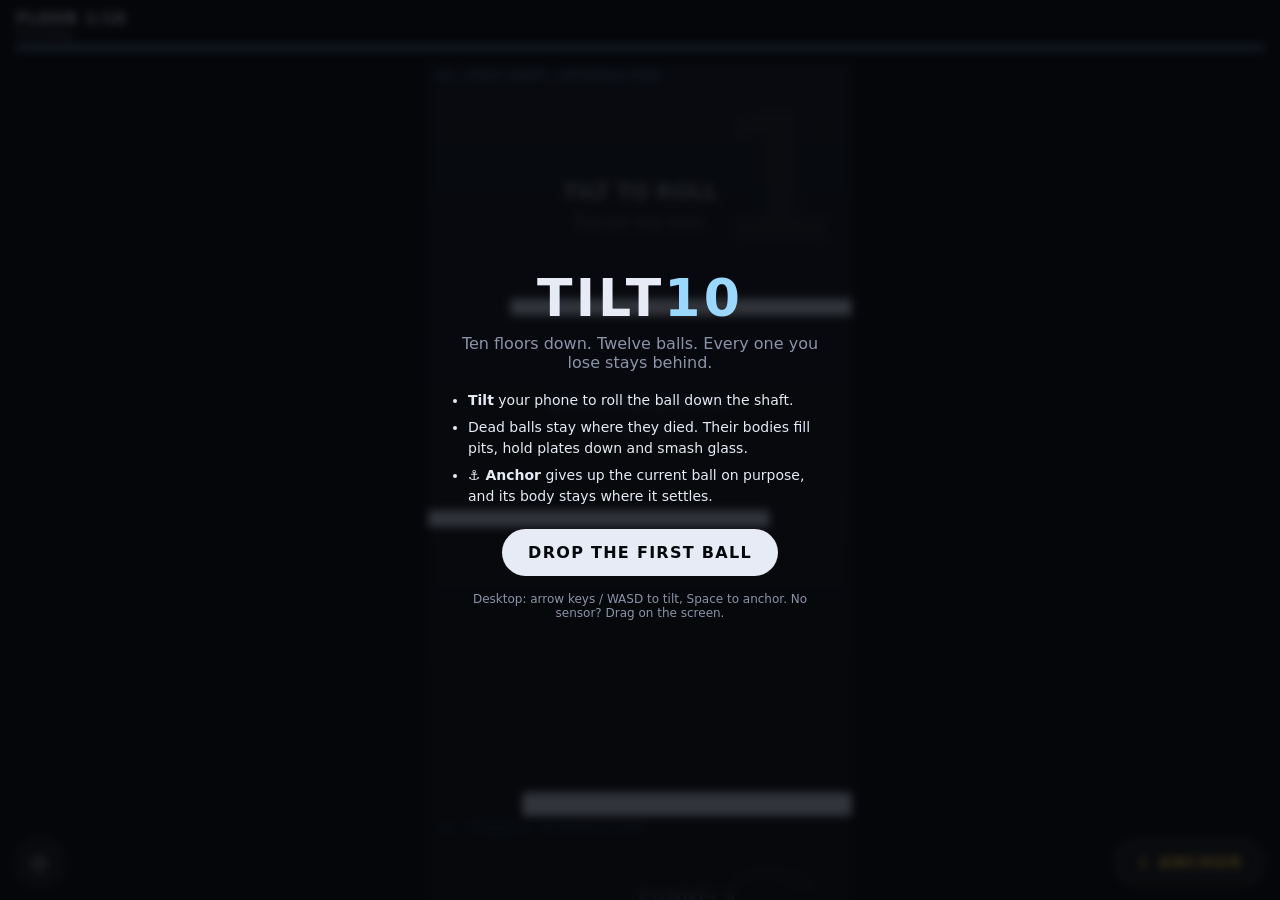
==== v1/index.html @ b23b1135 "Add Tilt10 v2: top-down dive with cursor steering; keep v1 v2 looks straight down the shaft: each fl" ====
<!doctype html>
<html lang="en">
<head>
  <meta charset="utf-8" />
  <meta name="viewport" content="width=device-width, initial-scale=1, maximum-scale=1, user-scalable=no, viewport-fit=cover" />
  <meta name="theme-color" content="#06070b" />
  <meta name="apple-mobile-web-app-capable" content="yes" />
  <meta name="mobile-web-app-capable" content="yes" />
  <title>Tilt10</title>
  <link rel="stylesheet" href="style.css" />
</head>
<body>
  <canvas id="game"></canvas>

  <header id="hud">
    <div class="hud-left">
      <div id="hud-floor">FLOOR 1/10</div>
      <div id="hud-name">First Drop</div>
    </div>
    <div id="hud-balls"></div>
    <div id="hud-timer-wrap"><div id="hud-timer"></div></div>
  </header>

  <footer id="controls">
    <button id="calib" title="Recalibrate tilt (C)" aria-label="Recalibrate tilt">◎</button>
    <button id="anchor" title="Anchor this ball (Space)">⚓ ANCHOR</button>
  </footer>

  <div id="toast" role="status"></div>

  <section id="title" class="overlay">
    <div class="card">
      <h1>TILT<span>10</span></h1>
      <p class="tag">Ten floors down. Twelve balls. Every one you lose stays behind.</p>
      <ul>
        <li><b>Tilt</b> your phone to roll the ball down the shaft.</li>
        <li>Dead balls stay where they died. Their bodies fill pits, hold plates down and smash glass.</li>
        <li><b>⚓ Anchor</b> gives up the current ball on purpose, and its body stays where it settles.</li>
      </ul>
      <button id="start">DROP THE FIRST BALL</button>
      <p class="small">Desktop: arrow keys / WASD to tilt, Space to anchor. No sensor? Drag on the screen.</p>
    </div>
  </section>

  <section id="end" class="overlay hidden">
    <div class="card">
      <h1 id="end-title">BREACHED</h1>
      <p id="end-text"></p>
      <p id="end-best" class="small"></p>
      <button id="again">TRY AGAIN</button>
    </div>
  </section>

  <script type="module" src="js/game.js"></script>
</body>
</html>
---- v1/style.css ----
:root {
  --bg: #06070b;
  --fg: #e6ebf5;
  --dim: #8b94a8;
  --accent: #9ad8ff;
  --warn: #ff4d6d;
  --gold: #ffd23f;
  --font: ui-sans-serif, system-ui, -apple-system, "Segoe UI", Roboto, sans-serif;
}

* { box-sizing: border-box; }

html, body {
  margin: 0;
  height: 100%;
  background: var(--bg);
  color: var(--fg);
  font-family: var(--font);
  overflow: hidden;
  overscroll-behavior: none;
  touch-action: none;
  -webkit-user-select: none;
  user-select: none;
  -webkit-tap-highlight-color: transparent;
}

#game {
  position: fixed;
  inset: 0;
  width: 100vw;
  height: 100vh;
  height: 100dvh;
  display: block;
}

/* ---------- HUD ---------- */
#hud {
  position: fixed;
  top: 0;
  left: 0;
  right: 0;
  padding: calc(env(safe-area-inset-top) + 10px) 16px 8px;
  display: flex;
  align-items: center;
  justify-content: space-between;
  gap: 12px;
  pointer-events: none;
}
#hud-floor { font-weight: 800; font-size: 15px; letter-spacing: 0.08em; }
#hud-name { font-size: 11px; color: var(--dim); letter-spacing: 0.04em; }
#hud-balls { display: flex; flex-wrap: wrap; gap: 4px; justify-content: flex-end; max-width: 55%; }
#hud-balls i {
  width: 10px;
  height: 10px;
  border-radius: 50%;
  background: #fff;
  box-shadow: 0 0 6px rgba(154, 216, 255, 0.6);
}
#hud-balls i.live { background: var(--accent); box-shadow: 0 0 10px var(--accent); }
#hud-balls i.used { background: #3a4050; box-shadow: none; }
#hud-timer-wrap {
  position: absolute;
  left: 16px;
  right: 16px;
  bottom: 0;
  height: 3px;
  background: rgba(255, 255, 255, 0.08);
  border-radius: 2px;
  overflow: hidden;
}
#hud-timer {
  height: 100%;
  background: var(--accent);
  transform-origin: left center;
  transition: background 0.3s;
}
#hud-timer.low { background: var(--warn); }

/* ---------- controls ---------- */
#controls {
  position: fixed;
  left: 0;
  right: 0;
  bottom: 0;
  padding: 10px 16px calc(env(safe-area-inset-bottom) + 14px);
  display: flex;
  justify-content: space-between;
  align-items: center;
  pointer-events: none;
}
#controls button { pointer-events: auto; }

button {
  font: inherit;
  color: var(--fg);
  background: rgba(255, 255, 255, 0.08);
  border: 1px solid rgba(255, 255, 255, 0.18);
  border-radius: 999px;
  padding: 12px 20px;
  font-weight: 800;
  letter-spacing: 0.08em;
  cursor: pointer;
  touch-action: manipulation;
}
button:active { transform: scale(0.97); background: rgba(255, 255, 255, 0.16); }
#anchor { border-color: rgba(255, 210, 63, 0.5); color: var(--gold); min-width: 140px; }
#calib { width: 48px; height: 48px; padding: 0; font-size: 20px; }

/* ---------- toast ---------- */
#toast {
  position: fixed;
  left: 50%;
  top: calc(env(safe-area-inset-top) + 72px);
  transform: translate(-50%, -10px);
  max-width: calc(100vw - 32px);
  padding: 8px 14px;
  border-radius: 10px;
  background: rgba(20, 24, 34, 0.92);
  border: 1px solid rgba(255, 255, 255, 0.1);
  font-size: 13px;
  text-align: center;
  opacity: 0;
  transition: opacity 0.25s, transform 0.25s;
  pointer-events: none;
}
#toast.show { opacity: 1; transform: translate(-50%, 0); }

/* ---------- overlays ---------- */
.overlay {
  position: fixed;
  inset: 0;
  display: flex;
  align-items: center;
  justify-content: center;
  padding: 16px;
  background: rgba(6, 7, 11, 0.78);
  backdrop-filter: blur(4px);
  -webkit-backdrop-filter: blur(4px);
  z-index: 10;
}
.overlay.hidden { display: none; }
.card { max-width: 380px; text-align: center; }
.card h1 { font-size: 52px; margin: 0 0 6px; letter-spacing: 0.06em; font-weight: 900; }
.card h1 span { color: var(--accent); }
.card .tag { color: var(--dim); margin: 0 0 18px; }
.card ul { text-align: left; padding-left: 18px; margin: 0 0 22px; line-height: 1.5; font-size: 14px; }
.card li { margin-bottom: 6px; }
.card #start, .card #again {
  background: var(--fg);
  color: var(--bg);
  border: none;
  padding: 14px 26px;
}
.small { font-size: 12px; color: var(--dim); margin-top: 16px; }
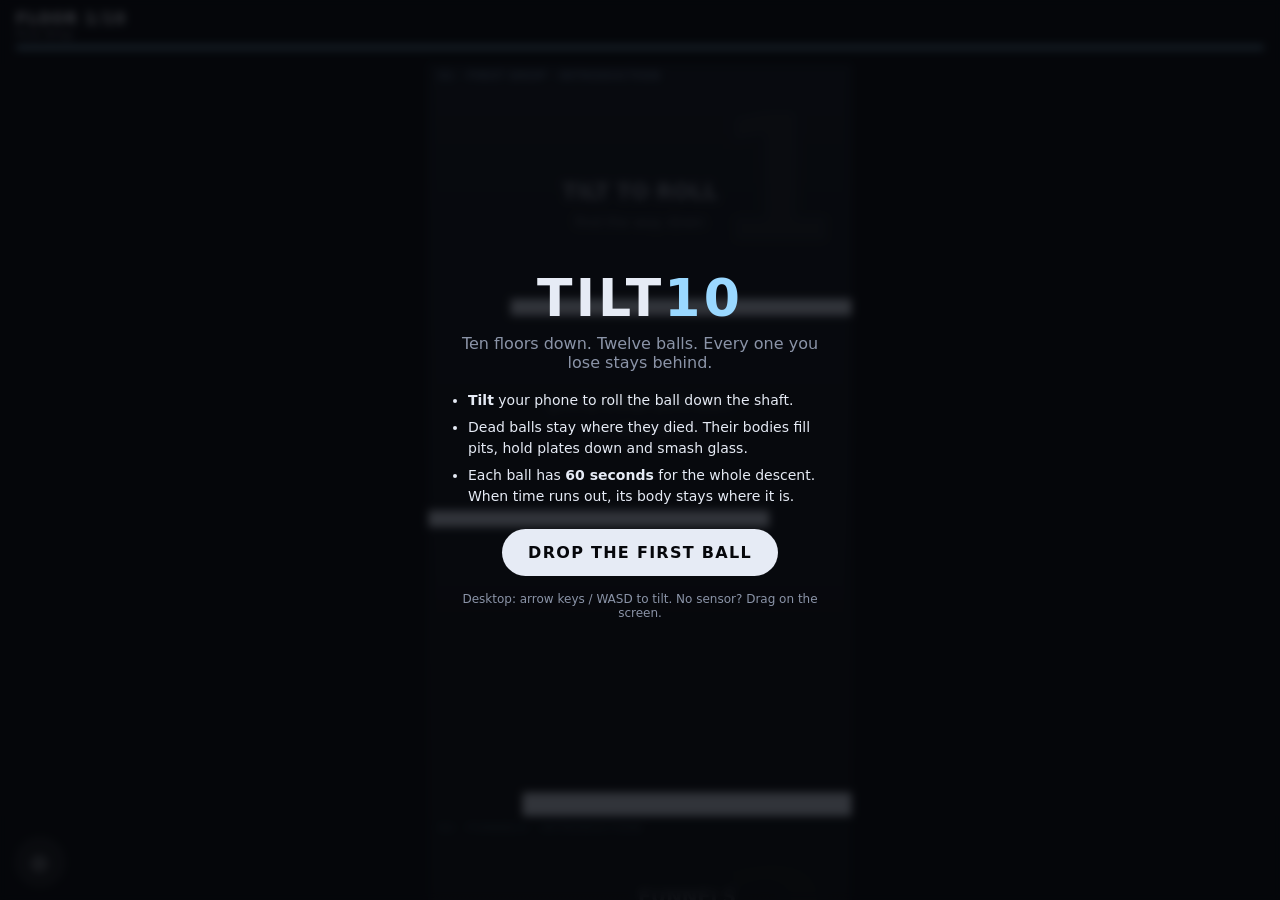
==== commit c419ac2d: "One timer per ball, drop ghost trails and the Anchor button - Each ball now has a single 60 s life f" ====
--- a/v1/index.html
+++ b/v1/index.html
@@ -23,7 +23,6 @@
 
   <footer id="controls">
     <button id="calib" title="Recalibrate tilt (C)" aria-label="Recalibrate tilt">◎</button>
-    <button id="anchor" title="Anchor this ball (Space)">⚓ ANCHOR</button>
   </footer>
 
   <div id="toast" role="status"></div>
@@ -35,10 +34,10 @@
       <ul>
         <li><b>Tilt</b> your phone to roll the ball down the shaft.</li>
         <li>Dead balls stay where they died. Their bodies fill pits, hold plates down and smash glass.</li>
-        <li><b>⚓ Anchor</b> gives up the current ball on purpose, and its body stays where it settles.</li>
+        <li>Each ball has <b>60 seconds</b> for the whole descent. When time runs out, its body stays where it is.</li>
       </ul>
       <button id="start">DROP THE FIRST BALL</button>
-      <p class="small">Desktop: arrow keys / WASD to tilt, Space to anchor. No sensor? Drag on the screen.</p>
+      <p class="small">Desktop: arrow keys / WASD to tilt. No sensor? Drag on the screen.</p>
     </div>
   </section>
 
